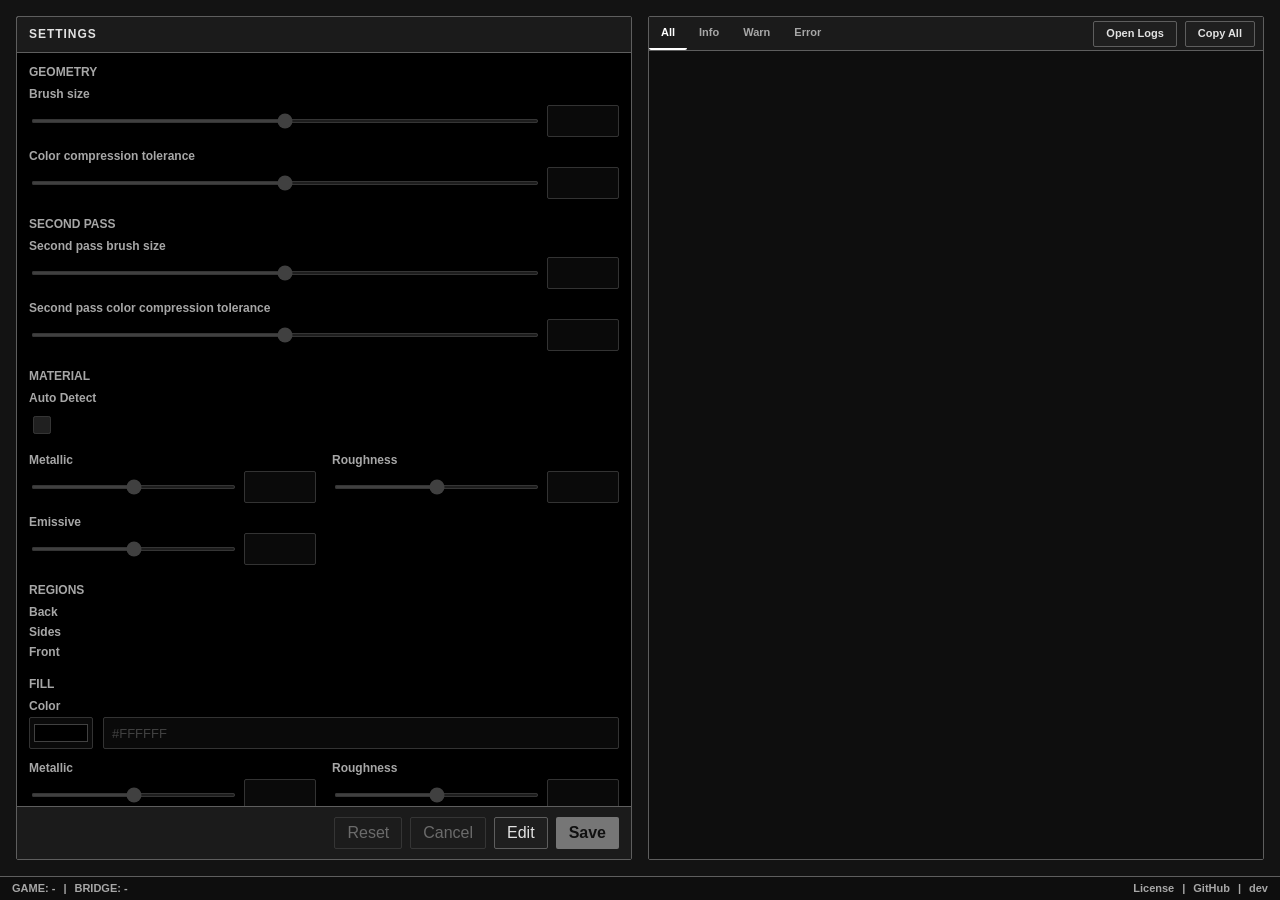
==== src/csharp/ZemiMecchamouflage.WebHost/web/index.html @ e44dbb59 "Rename to Zemi Mecchamouflage; add F5 second-pass paint feature" ====
<!doctype html>
<html lang="en">
<head>
  <meta charset="utf-8">
  <meta name="viewport" content="width=device-width, initial-scale=1">
  <title>Zemi Mecchamouflage</title>
  <link rel="icon" href="icon.ico">
  <link rel="stylesheet" href="styles.css">
</head>
<body>
  <main class="workspace">
    <section class="column">
      <section class="panel panel-fill corner-accent">
        <div class="panel-title">
          <span data-i18n="settings">Settings</span>
        </div>

        <div class="panel-scroll">
          <div class="panel-content settings-stack">
            <div class="group">
            <div class="group-title" data-i18n="group.geometry">Geometry</div>
            <div class="setting-grid">
              <label class="field app-wide">
                <span data-i18n="brush.size">Brush size</span>
                <div class="range-row">
                  <input id="brush-size" class="setting-control" disabled type="range" min="1" max="10" step="0.5">
                  <input id="brush-size-number" class="setting-control range-number" disabled type="number" min="1" max="10" step="0.5">
                </div>
              </label>
              <label class="field app-wide">
                <span data-i18n="color.compression.tolerance">Color compression tolerance</span>
                <div class="range-row">
                  <input id="color-compression-tolerance" class="setting-control" disabled type="range" min="0" max="10" step="1">
                  <input id="color-compression-tolerance-number" class="setting-control range-number" disabled type="number" min="0" max="10" step="1">
                </div>
              </label>
            </div>
          </div>

            <div class="group">
            <div class="group-title" data-i18n="group.second.pass">Second pass</div>
            <div class="setting-grid">
              <label class="field app-wide">
                <span data-i18n="second.pass.brush.size">Second pass brush size</span>
                <div class="range-row">
                  <input id="second-pass-brush-size" class="setting-control" disabled type="range" min="1" max="10" step="0.5">
                  <input id="second-pass-brush-size-number" class="setting-control range-number" disabled type="number" min="1" max="10" step="0.5">
                </div>
              </label>
              <label class="field app-wide">
                <span data-i18n="second.pass.color.compression.tolerance">Second pass color compression tolerance</span>
                <div class="range-row">
                  <input id="second-pass-color-compression-tolerance" class="setting-control" disabled type="range" min="0" max="10" step="1">
                  <input id="second-pass-color-compression-tolerance-number" class="setting-control range-number" disabled type="number" min="0" max="10" step="1">
                </div>
              </label>
            </div>
          </div>

            <div class="group">
            <div class="group-title" data-i18n="group.material">Material</div>
            <div class="setting-grid">
              <label class="field app-wide">
                <span data-i18n="auto.material">Auto Detect</span>
                <div class="checkbox-row">
                  <input id="auto-material" class="setting-control" disabled type="checkbox">
                </div>
              </label>
              <label class="field">
                <span data-i18n="metallic">Metallic</span>
                <div class="range-row">
                  <input id="metallic" class="setting-control" disabled type="range" min="0" max="1" step="0.01">
                  <input id="metallic-number" class="setting-control range-number" disabled type="number" min="0" max="1" step="0.01">
                </div>
              </label>
              <label class="field">
                <span data-i18n="roughness">Roughness</span>
                <div class="range-row">
                  <input id="roughness" class="setting-control" disabled type="range" min="0" max="1" step="0.01">
                  <input id="roughness-number" class="setting-control range-number" disabled type="number" min="0" max="1" step="0.01">
                </div>
              </label>
              <label class="field">
                <span data-i18n="emissive">Emissive</span>
                <div class="range-row">
                  <input id="emissive" class="setting-control" disabled type="range" min="0" max="1" step="0.01">
                  <input id="emissive-number" class="setting-control range-number" disabled type="number" min="0" max="1" step="0.01">
                </div>
              </label>
            </div>
          </div>

            <div class="group">
              <div class="group-title" data-i18n="regions">Regions</div>
              <div class="region-grid">
                <strong data-i18n="region.back">Back</strong>
                <div class="region-choice" data-region="paint.backRegionMode"></div>
                <strong data-i18n="region.sides">Sides</strong>
                <div class="region-choice" data-region="paint.sideRegionMode"></div>
                <strong data-i18n="region.front">Front</strong>
                <div class="region-choice" data-region="paint.frontRegionMode"></div>
              </div>
            </div>

            <div class="group" id="fill-section">
            <div class="group-title" data-i18n="mode.fill">Fill</div>
            <div class="setting-grid">
              <label class="field app-wide">
                <span data-i18n="fill.color">Color</span>
                <div class="color-row">
                  <input id="fill-color-picker" class="setting-control color-picker" disabled type="color">
                  <input id="fill-color" class="setting-control mono-input" disabled type="text" spellcheck="false" placeholder="#FFFFFF">
                </div>
              </label>
              <label class="field">
                <span data-i18n="metallic">Metallic</span>
                <div class="range-row">
                  <input id="fill-metallic" class="setting-control" disabled type="range" min="0" max="1" step="0.01">
                  <input id="fill-metallic-number" class="setting-control range-number" disabled type="number" min="0" max="1" step="0.01">
                </div>
              </label>
              <label class="field">
                <span data-i18n="roughness">Roughness</span>
                <div class="range-row">
                  <input id="fill-roughness" class="setting-control" disabled type="range" min="0" max="1" step="0.01">
                  <input id="fill-roughness-number" class="setting-control range-number" disabled type="number" min="0" max="1" step="0.01">
                </div>
              </label>
              <label class="field">
                <span data-i18n="emissive">Emissive</span>
                <div class="range-row">
                  <input id="fill-emissive" class="setting-control" disabled type="range" min="0" max="1" step="0.01">
                  <input id="fill-emissive-number" class="setting-control range-number" disabled type="number" min="0" max="1" step="0.01">
                </div>
              </label>
            </div>
          </div>
          </div>

          <div class="sub-panel">
            <div class="setting-grid app-grid">
              <label class="field app-wide">
                <span data-i18n="language">Language</span>
                <div class="select-wrap">
                  <select id="language" class="setting-control mono-input" disabled></select>
                </div>
              </label>
              <label class="field app-wide">
                <span data-i18n="theme.color">Theme color</span>
                <div class="color-row">
                  <input id="theme-color-picker" class="setting-control color-picker" disabled type="color">
                  <input id="theme-color" class="setting-control mono-input" disabled type="text" spellcheck="false" placeholder="#FFFFFF">
                </div>
              </label>
              <label class="field">
                <span data-i18n="always.on.top">Always on top</span>
                <div class="checkbox-row">
                  <input id="always-on-top" class="setting-control" disabled type="checkbox">
                </div>
              </label>
              <label class="field">
                <span data-i18n="opacity">Opacity (%)</span>
                <div class="range-row">
                  <input id="opacity" class="setting-control" disabled type="range" min="35" max="100" step="1">
                  <input id="opacity-number" class="setting-control range-number" disabled type="number" min="35" max="100" step="1">
                </div>
              </label>
              <div class="hotkey-list app-wide">
                <div class="hotkey-row">
                  <span data-i18n="start.hotkey">Start hotkey</span>
                  <input id="start-hotkey" class="setting-control mono-input" disabled type="text" readonly>
                  <button class="record-hotkey" type="button" disabled data-hotkey-key="app.startHotkey" data-hotkey-input="start-hotkey" data-i18n="button.record">Record</button>
                </div>
                <div class="hotkey-row">
                  <span data-i18n="preview.hotkey">Preview hotkey</span>
                  <input id="preview-hotkey" class="setting-control mono-input" disabled type="text" readonly>
                  <button class="record-hotkey" type="button" disabled data-hotkey-key="app.previewHotkey" data-hotkey-input="preview-hotkey" data-i18n="button.record">Record</button>
                </div>
                <div class="hotkey-row">
                  <span data-i18n="unpreview.hotkey">UnPreview hotkey</span>
                  <input id="unpreview-hotkey" class="setting-control mono-input" disabled type="text" readonly>
                  <button class="record-hotkey" type="button" disabled data-hotkey-key="app.unpreviewHotkey" data-hotkey-input="unpreview-hotkey" data-i18n="button.record">Record</button>
                </div>
                <div class="hotkey-row">
                  <span data-i18n="stop.hotkey">Stop hotkey</span>
                  <input id="stop-hotkey" class="setting-control mono-input" disabled type="text" readonly>
                  <button class="record-hotkey" type="button" disabled data-hotkey-key="app.stopHotkey" data-hotkey-input="stop-hotkey" data-i18n="button.record">Record</button>
                </div>
                <div class="hotkey-row">
                  <span data-i18n="second.pass.hotkey">Second pass hotkey</span>
                  <input id="second-pass-hotkey" class="setting-control mono-input" disabled type="text" readonly>
                  <button class="record-hotkey" type="button" disabled data-hotkey-key="app.secondPassHotkey" data-hotkey-input="second-pass-hotkey" data-i18n="button.record">Record</button>
                </div>
              </div>
            </div>
          </div>
        </div>

        <div class="action-bar">
          <button id="reset-settings" type="button" disabled data-i18n="button.reset">Reset</button>
          <button id="cancel-edit" type="button" disabled data-i18n="button.cancel">Cancel</button>
          <button id="edit-settings" type="button" data-i18n="button.edit">Edit</button>
          <button id="save-settings" class="primary" type="button" disabled data-i18n="button.save">Save</button>
        </div>
      </section>
    </section>

    <section class="column">
      <section class="log-panel">
        <div class="log-tabs">
          <div class="tabs" role="tablist" aria-label="Log level" data-i18n-aria-label="log.level">
            <button class="tab active" type="button" data-log-filter="all" data-i18n="log.all">All</button>
            <button class="tab" type="button" data-log-filter="info" data-i18n="log.info">Info</button>
            <button class="tab" type="button" data-log-filter="warn" data-i18n="log.warn">Warn</button>
            <button class="tab" type="button" data-log-filter="error" data-i18n="log.error">Error</button>
          </div>
          <div class="log-actions">
            <button id="open-logs" type="button" data-i18n="button.open.logs">Open Logs</button>
            <button id="copy-logs" type="button" data-i18n="button.copy.all">Copy All</button>
          </div>
        </div>
        <pre id="logs" class="logs"></pre>
        <div id="toast" role="status" aria-live="polite"></div>
      </section>
    </section>
  </main>

  <footer class="footer">
    <div>
      <span><span data-i18n="footer.game">GAME</span>: <b id="footer-process" class="status-token">-</b></span>
      <span>|</span>
      <span><span data-i18n="footer.bridge">BRIDGE</span>: <b id="footer-bridge" class="status-token">-</b></span>
    </div>
    <div>
      <a href="https://github.com/Mozmina/MecchaCamouflage/blob/main/LICENSE.txt" data-i18n="link.license">License</a>
      <span>|</span>
      <a href="https://github.com/Mozmina/MecchaCamouflage" data-i18n="link.github">GitHub</a>
      <span>|</span>
      <span id="version">dev</span>
    </div>
  </footer>

  <div id="hotkey-dialog" class="hotkey-dialog" hidden>
    <div class="hotkey-card">
      <strong data-i18n="dialog.hotkey.title">Press a function key</strong>
      <span id="hotkey-dialog-message" data-i18n="dialog.hotkey.supported">F1-F24 are supported.</span>
      <span class="hotkey-help" data-i18n="dialog.hotkey.cancel">Esc to cancel.</span>
    </div>
  </div>

  <script src="app.js"></script>
</body>
</html>
---- src/csharp/ZemiMecchamouflage.WebHost/web/styles.css ----
@font-face {
  font-family: "D-DIN";
  src: url("./fonts/d-din/D-DIN.otf") format("opentype");
  font-display: swap;
  font-style: normal;
  font-weight: 400;
}

@font-face {
  font-family: "D-DIN";
  src: url("./fonts/d-din/D-DIN-Bold.otf") format("opentype");
  font-display: swap;
  font-style: normal;
  font-weight: 700;
}

@font-face {
  font-family: "D-DIN";
  src: url("./fonts/d-din/D-DIN-Italic.otf") format("opentype");
  font-display: swap;
  font-style: italic;
  font-weight: 400;
}

:root {
  color-scheme: dark;
  --primary: #ffffff;
  --primary-soft: color-mix(in srgb, var(--primary) 78%, white);
  --background: #131313;
  --surface: #0e0e0e;
  --surface-low: #1b1b1b;
  --surface-mid: #1f1f1f;
  --surface-high: #2a2a2a;
  --surface-highest: #353535;
  --hairline: #5e5e5e;
  --text: #e2e2e2;
  --muted: #a7a7a7;
  --error: #e52020;
  --status-ok: #4fd16a;
  --status-warn: #f1c40f;
  --font-stack: "D-DIN", Arial, Verdana, sans-serif;
  --font-ui: var(--font-stack);
  --font-mono: var(--font-stack);
}

* {
  box-sizing: border-box;
}

html,
body {
  width: 100%;
  height: 100%;
  margin: 0;
}

body {
  overflow: hidden;
  background: var(--background);
  color: var(--text);
  font: 16px/22px var(--font-ui);
  user-select: none;
}

button,
input,
select {
  font: inherit;
}

button {
  height: 32px;
  border: 1px solid var(--hairline);
  border-radius: 2px;
  padding: 0 12px;
  background: var(--surface-mid);
  color: var(--text);
}

button:hover:not(:disabled) {
  background: var(--surface-highest);
}

button:disabled {
  cursor: default;
  opacity: 0.4;
}

button.primary {
  border-color: transparent;
  background: var(--primary);
  color: #000;
  font-weight: 700;
}

button.primary:hover:not(:disabled) {
  background: var(--primary-soft);
}

input,
select {
  width: 100%;
  height: 32px;
  border: 1px solid var(--hairline);
  border-radius: 2px;
  background: var(--background);
  color: var(--text);
  outline: none;
}

input:focus,
select:focus {
  border-color: var(--primary);
}

input:disabled,
select:disabled {
  opacity: 0.55;
}

input[type="range"] {
  height: 4px;
  padding: 0;
  border: 0;
  accent-color: var(--primary);
}

input[type="checkbox"] {
  width: 18px;
  height: 18px;
  accent-color: var(--primary);
}

input.theme-visible-readonly[type="range"],
input.theme-visible-readonly[type="checkbox"] {
  accent-color: var(--primary);
  cursor: default;
  pointer-events: none;
}

input.theme-visible-readonly[type="range"] {
  opacity: 0.55;
}

input.theme-visible-readonly[type="checkbox"] {
  opacity: 1;
}

a {
  color: var(--muted);
  text-decoration: none;
}

a:hover {
  color: var(--primary);
}

.workspace {
  display: grid;
  height: calc(100vh - 24px);
  grid-template-columns: repeat(2, minmax(0, 1fr));
  gap: 16px;
  overflow: hidden;
  padding: 16px;
}

.column {
  display: flex;
  min-width: 0;
  min-height: 0;
  flex-direction: column;
  gap: 16px;
}

.panel,
.log-panel {
  border: 1px solid var(--hairline);
  border-radius: 2px;
  background: #000;
}

.panel-fill,
.log-panel {
  min-height: 0;
  flex: 1 1 auto;
}

.panel {
  display: flex;
  overflow: hidden;
  flex-direction: column;
}

.panel-title,
.sub-panel,
.action-bar,
.log-tabs {
  border-color: var(--hairline);
  background: var(--surface-low);
}

.panel-title {
  display: flex;
  position: sticky;
  top: 0;
  z-index: 3;
  height: 36px;
  flex: 0 0 auto;
  align-items: center;
  border-bottom: 1px solid var(--hairline);
  padding: 0 12px;
  color: var(--text);
  font: 700 12px/17px var(--font-ui);
  letter-spacing: 0.08em;
  text-transform: uppercase;
}

.panel-content {
  flex: 0 0 auto;
  padding: 12px;
}

.panel-scroll {
  display: flex;
  min-height: 0;
  flex: 1 1 auto;
  flex-direction: column;
  overflow-y: auto;
}

.settings-stack {
  display: flex;
  flex-direction: column;
  gap: 18px;
}

.group-title {
  margin-bottom: 8px;
  color: var(--muted);
  font: 700 12px/14px var(--font-mono);
  text-transform: uppercase;
}

body.editing .group-title {
  color: var(--text);
}

.setting-grid {
  display: grid;
  grid-template-columns: repeat(2, minmax(0, 1fr));
  gap: 12px 16px;
}

.field {
  display: flex;
  min-width: 0;
  flex-direction: column;
  gap: 4px;
}

.field > span,
.brush-toggle > span,
.hotkey-row > span {
  color: var(--muted);
  font: 700 12px/14px var(--font-mono);
}

body.editing .field > span,
body.editing .brush-toggle > span,
body.editing .hotkey-row > span {
  color: var(--text);
}

.mono-input {
  padding: 0 8px;
  font: 13px/19px var(--font-mono);
}

.range-row {
  display: grid;
  grid-template-columns: minmax(0, 1fr) 72px;
  align-items: center;
  gap: 10px;
}

.range-number {
  padding: 0 6px;
  color: var(--text);
  font: 700 12px/17px var(--font-mono);
  text-align: right;
}

.select-wrap {
  position: relative;
}

.select-wrap select {
  appearance: none;
  padding-right: 34px;
}

.select-wrap::after {
  position: absolute;
  top: 50%;
  right: 12px;
  color: var(--muted);
  content: "▼";
  font: 700 10px/1 var(--font-mono);
  pointer-events: none;
  transform: translateY(-50%);
}

.select-wrap.open::after {
  content: "▲";
}

.color-row {
  display: grid;
  grid-template-columns: 64px minmax(0, 1fr);
  align-items: center;
  gap: 10px;
}

.color-picker {
  height: 32px;
  padding: 2px;
}

.checkbox-row {
  display: flex;
  height: 32px;
  align-items: center;
}

.region-grid {
  display: grid;
  grid-template-columns: 72px minmax(0, 1fr);
  align-items: center;
  gap: 6px 10px;
}

.region-grid > strong {
  color: var(--muted);
  font: 700 12px/14px var(--font-mono);
}

body.editing .region-grid > strong {
  color: var(--text);
}

.region-choice {
  display: grid;
  grid-template-columns: repeat(3, minmax(0, 1fr));
  gap: 4px;
}

.region-choice button {
  height: 26px;
  border-color: var(--hairline);
  background: var(--surface-mid);
  color: var(--muted);
  font: 700 11px/13px var(--font-ui);
}

.region-choice button.active {
  border-color: var(--primary);
  background: var(--surface-highest);
  color: var(--text);
}

.segmented {
  display: grid;
  grid-template-columns: repeat(3, 1fr);
  border: 1px solid var(--hairline);
  background: var(--surface-mid);
  padding: 4px;
  gap: 4px;
}

.segmented button {
  height: 28px;
  border-color: transparent;
  background: transparent;
  color: var(--muted);
  font: 700 12px/17px var(--font-ui);
}

.segmented button.active {
  border-color: var(--hairline);
  background: var(--surface-highest);
  color: var(--text);
}

#fill-section.disabled {
  opacity: 0.55;
}

body.editing #fill-section.disabled .group-title,
body.editing #fill-section.disabled .field > span {
  color: var(--muted);
}

.sub-panel {
  flex: 0 0 auto;
  margin-top: auto;
  border-top: 1px solid var(--hairline);
  padding: 12px;
}

.setting-grid > .app-wide {
  grid-column: 1 / -1;
}

.brush-setting-row {
  display: grid;
  grid-template-columns: minmax(150px, 0.45fr) minmax(0, 1fr);
  align-items: center;
  gap: 16px;
}

.brush-toggle {
  display: flex;
  align-items: center;
  gap: 10px;
  min-width: 0;
}

.hotkey-list {
  display: grid;
  gap: 8px;
}

.hotkey-row {
  display: grid;
  grid-template-columns: 110px minmax(0, 1fr) 88px;
  align-items: center;
  gap: 10px;
}

.hotkey-row input {
  cursor: default;
}

.hotkey-row button {
  padding: 0 8px;
  font: 700 11px/13px var(--font-mono);
}

.action-bar {
  display: flex;
  z-index: 3;
  flex: 0 0 auto;
  justify-content: flex-end;
  gap: 8px;
  border-top: 1px solid var(--hairline);
  padding: 10px 12px;
}

.log-panel {
  display: flex;
  position: relative;
  overflow: hidden;
  flex-direction: column;
}

.log-tabs {
  display: flex;
  height: 34px;
  flex: 0 0 auto;
  align-items: stretch;
  justify-content: space-between;
  border-bottom: 1px solid var(--hairline);
}

.tabs {
  display: flex;
  min-width: 0;
}

.tab {
  height: 33px;
  border-width: 0 0 2px;
  border-color: transparent;
  background: transparent;
  color: var(--muted);
  font: 700 11px/13px var(--font-mono);
}

.tab.active {
  border-bottom-color: var(--primary);
  color: var(--primary);
}

.log-actions {
  display: flex;
  align-items: center;
  gap: 8px;
  padding-right: 8px;
}

.log-actions button {
  height: 26px;
  font: 700 11px/13px var(--font-mono);
}

.logs {
  flex: 1 1 auto;
  margin: 0;
  overflow: auto;
  padding: 8px;
  background-color: var(--surface);
  color: var(--text);
  font: 13px/19px var(--font-mono);
  white-space: pre-wrap;
  cursor: text;
  user-select: text;
}

.logs::selection {
  background: color-mix(in srgb, var(--primary) 45%, transparent);
}

.log-line.warn {
  color: #f1c40f;
}

.log-line.error {
  color: #ff6b6b;
}

.log-line.progress {
  color: var(--primary);
}

.footer {
  position: fixed;
  bottom: 0;
  left: 0;
  z-index: 10;
  display: flex;
  width: 100%;
  height: 24px;
  align-items: center;
  justify-content: space-between;
  border-top: 1px solid var(--hairline);
  padding: 0 12px;
  background: var(--surface);
  color: var(--muted);
  font: 700 11px/13px var(--font-mono);
}

.footer > div {
  display: flex;
  min-width: 0;
  align-items: center;
  gap: 8px;
}

.status-token {
  color: var(--muted);
}

.status-token.ok {
  color: var(--status-ok);
}

.status-token.wait {
  color: var(--status-warn);
}

.status-token.bad {
  color: var(--error);
}

#toast {
  position: absolute;
  right: 12px;
  bottom: 12px;
  z-index: 30;
  max-width: 420px;
  border: 1px solid var(--hairline);
  border-radius: 2px;
  padding: 10px 12px;
  background: var(--surface-low);
  color: var(--text);
  font: 700 12px/17px var(--font-mono);
  opacity: 0;
  pointer-events: none;
  transform: translateY(8px);
  transition: opacity 120ms ease, transform 120ms ease;
}

#toast.visible {
  opacity: 1;
  transform: translateY(0);
}

#toast.success {
  border-color: var(--primary);
}

#toast.warn {
  border-color: #f1c40f;
  color: #ffe08a;
}

#toast.error {
  border-color: var(--error);
  color: #ffdad6;
}

.hotkey-dialog {
  position: fixed;
  inset: 0;
  z-index: 20;
  display: grid;
  place-items: center;
  background: rgba(0, 0, 0, 0.6);
}

.hotkey-dialog[hidden] {
  display: none;
}

.hotkey-card {
  display: flex;
  width: 320px;
  flex-direction: column;
  gap: 8px;
  border: 1px solid var(--hairline);
  border-radius: 2px;
  padding: 18px;
  background: var(--surface-low);
  box-shadow: 0 18px 44px rgba(0, 0, 0, 0.45);
}

.hotkey-card strong {
  color: var(--text);
  font-size: 16px;
}

.hotkey-card span {
  color: var(--muted);
  font: 13px/19px var(--font-mono);
}

.hotkey-dialog.error .hotkey-card {
  border-color: var(--error);
}

.hotkey-dialog.error .hotkey-card span {
  color: #ffdad6;
}

.corner-accent {
  position: relative;
}

.corner-accent::before {
  position: absolute;
  top: -1px;
  left: -1px;
  z-index: 2;
  width: 12px;
  height: 12px;
  border-top: 2px solid var(--primary);
  border-left: 2px solid var(--primary);
  content: "";
  pointer-events: none;
}

::-webkit-scrollbar {
  width: 8px;
  height: 8px;
}

::-webkit-scrollbar-track {
  background: var(--background);
}

::-webkit-scrollbar-thumb {
  border-radius: 2px;
  background: var(--surface-highest);
}
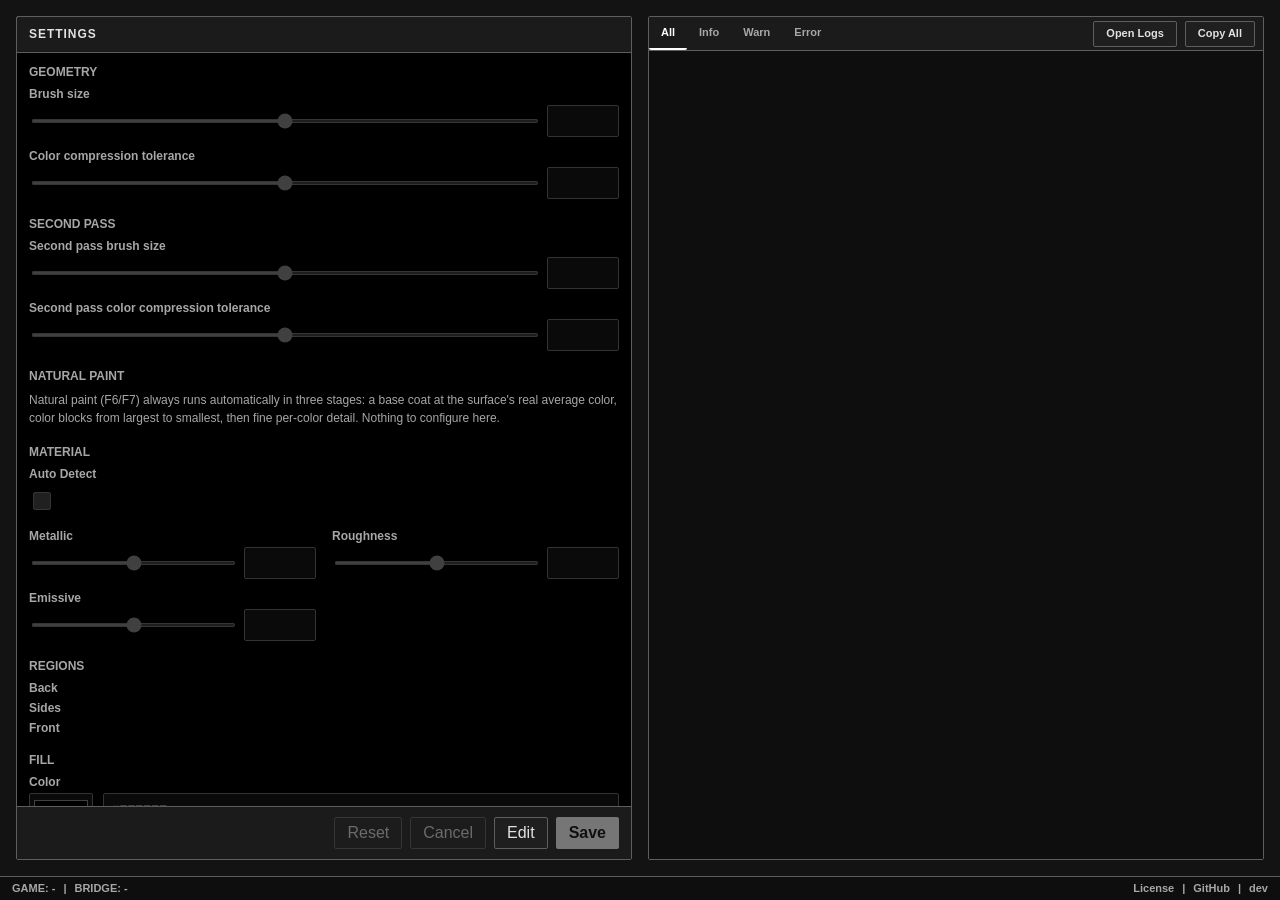
==== commit 8d9815c6: "Rename to Zemi Mecchamouflage; add F5 second-pass paint feature" ====
--- a/src/csharp/ZemiMecchamouflage.WebHost/web/index.html
+++ b/src/csharp/ZemiMecchamouflage.WebHost/web/index.html
@@ -58,6 +58,13 @@
           </div>
 
             <div class="group">
+            <div class="group-title" data-i18n="group.natural.paint">Natural paint</div>
+            <div class="setting-grid">
+              <p class="field app-wide setting-note" data-i18n="natural.paint.description">Natural paint (F6/F7) always runs automatically in three stages: a base coat at the surface's real average color, color blocks from largest to smallest, then fine per-color detail. Nothing to configure here.</p>
+            </div>
+          </div>
+
+            <div class="group">
             <div class="group-title" data-i18n="group.material">Material</div>
             <div class="setting-grid">
               <label class="field app-wide">
@@ -190,6 +197,16 @@
                   <span data-i18n="second.pass.hotkey">Second pass hotkey</span>
                   <input id="second-pass-hotkey" class="setting-control mono-input" disabled type="text" readonly>
                   <button class="record-hotkey" type="button" disabled data-hotkey-key="app.secondPassHotkey" data-hotkey-input="second-pass-hotkey" data-i18n="button.record">Record</button>
+                </div>
+                <div class="hotkey-row">
+                  <span data-i18n="natural.first.pass.hotkey">Natural first pass hotkey</span>
+                  <input id="natural-first-pass-hotkey" class="setting-control mono-input" disabled type="text" readonly>
+                  <button class="record-hotkey" type="button" disabled data-hotkey-key="app.naturalFirstPassHotkey" data-hotkey-input="natural-first-pass-hotkey" data-i18n="button.record">Record</button>
+                </div>
+                <div class="hotkey-row">
+                  <span data-i18n="natural.second.pass.hotkey">Natural second pass hotkey</span>
+                  <input id="natural-second-pass-hotkey" class="setting-control mono-input" disabled type="text" readonly>
+                  <button class="record-hotkey" type="button" disabled data-hotkey-key="app.naturalSecondPassHotkey" data-hotkey-input="natural-second-pass-hotkey" data-i18n="button.record">Record</button>
                 </div>
               </div>
             </div>
--- a/src/csharp/ZemiMecchamouflage.WebHost/web/styles.css
+++ b/src/csharp/ZemiMecchamouflage.WebHost/web/styles.css
@@ -258,6 +258,12 @@
   gap: 4px;
 }
 
+.setting-note {
+  margin: 0;
+  color: var(--muted);
+  font: 400 12px/18px var(--font-ui);
+}
+
 .field > span,
 .brush-toggle > span,
 .hotkey-row > span {
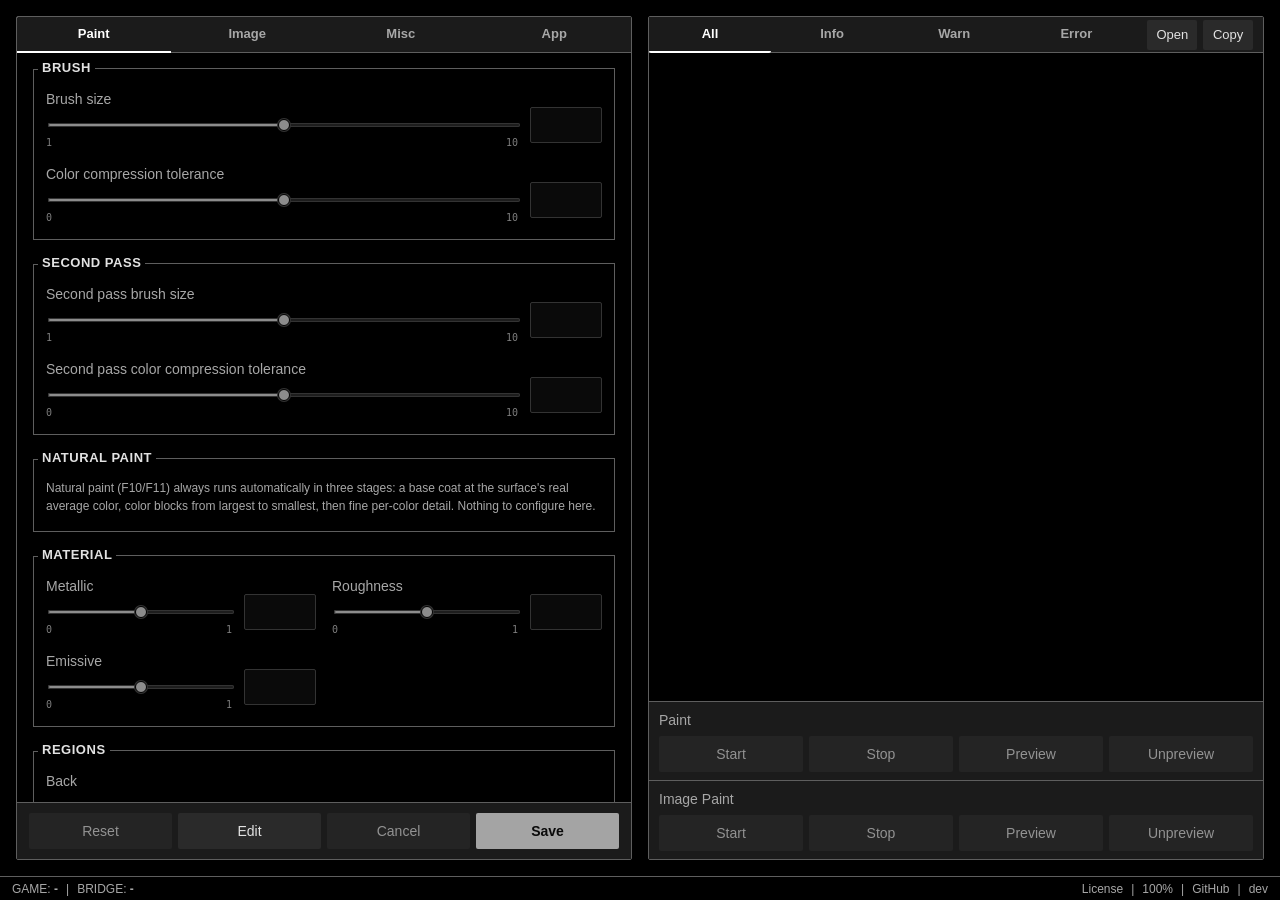
==== commit 5bd0cc02: "Merge upstream v1.7.2 (ESP overlay, Image Paint, WebP, Fukuyoka, rewritten per-region replay/color p" ====
--- a/src/csharp/ZemiMecchamouflage.WebHost/web/index.html
+++ b/src/csharp/ZemiMecchamouflage.WebHost/web/index.html
@@ -11,14 +11,18 @@
   <main class="workspace">
     <section class="column">
       <section class="panel panel-fill corner-accent">
-        <div class="panel-title">
-          <span data-i18n="settings">Settings</span>
+        <div class="settings-tabs" role="tablist" aria-label="Settings sections" data-i18n-aria-label="aria.settings.sections">
+          <button class="settings-tab active" type="button" data-settings-tab="paint" data-i18n="settings.paint">Paint</button>
+          <button class="settings-tab" type="button" data-settings-tab="image" data-i18n="settings.image">Image</button>
+          <button class="settings-tab" type="button" data-settings-tab="misc" data-i18n="settings.misc">Misc</button>
+          <button class="settings-tab" type="button" data-settings-tab="application" data-i18n="settings.app">App</button>
         </div>
 
         <div class="panel-scroll">
           <div class="panel-content settings-stack">
-            <div class="group">
-            <div class="group-title" data-i18n="group.geometry">Geometry</div>
+            <section class="settings-tab-panel" data-settings-panel="paint">
+            <div class="settings-group">
+            <div class="group-title" data-i18n="group.brush">Brush</div>
             <div class="setting-grid">
               <label class="field app-wide">
                 <span data-i18n="brush.size">Brush size</span>
@@ -30,14 +34,14 @@
               <label class="field app-wide">
                 <span data-i18n="color.compression.tolerance">Color compression tolerance</span>
                 <div class="range-row">
-                  <input id="color-compression-tolerance" class="setting-control" disabled type="range" min="0" max="10" step="1">
-                  <input id="color-compression-tolerance-number" class="setting-control range-number" disabled type="number" min="0" max="10" step="1">
-                </div>
-              </label>
-            </div>
-          </div>
-
-            <div class="group">
+                  <input id="color-compression-tolerance" class="setting-control" disabled type="range" min="0" max="10" step="0.5">
+                  <input id="color-compression-tolerance-number" class="setting-control range-number" disabled type="number" min="0" max="10" step="0.5">
+                </div>
+              </label>
+            </div>
+          </div>
+
+            <div class="settings-group">
             <div class="group-title" data-i18n="group.second.pass">Second pass</div>
             <div class="setting-grid">
               <label class="field app-wide">
@@ -57,22 +61,16 @@
             </div>
           </div>
 
-            <div class="group">
+            <div class="settings-group">
             <div class="group-title" data-i18n="group.natural.paint">Natural paint</div>
             <div class="setting-grid">
-              <p class="field app-wide setting-note" data-i18n="natural.paint.description">Natural paint (F6/F7) always runs automatically in three stages: a base coat at the surface's real average color, color blocks from largest to smallest, then fine per-color detail. Nothing to configure here.</p>
-            </div>
-          </div>
-
-            <div class="group">
+              <p class="field app-wide setting-note" data-i18n="natural.paint.description">Natural paint (F10/F11) always runs automatically in three stages: a base coat at the surface's real average color, color blocks from largest to smallest, then fine per-color detail. Nothing to configure here.</p>
+            </div>
+          </div>
+
+            <div class="settings-group">
             <div class="group-title" data-i18n="group.material">Material</div>
             <div class="setting-grid">
-              <label class="field app-wide">
-                <span data-i18n="auto.material">Auto Detect</span>
-                <div class="checkbox-row">
-                  <input id="auto-material" class="setting-control" disabled type="checkbox">
-                </div>
-              </label>
               <label class="field">
                 <span data-i18n="metallic">Metallic</span>
                 <div class="range-row">
@@ -97,19 +95,19 @@
             </div>
           </div>
 
-            <div class="group">
+            <div class="settings-group">
               <div class="group-title" data-i18n="regions">Regions</div>
               <div class="region-grid">
-                <strong data-i18n="region.back">Back</strong>
+                <span class="field-label" data-i18n="region.back">Back</span>
                 <div class="region-choice" data-region="paint.backRegionMode"></div>
-                <strong data-i18n="region.sides">Sides</strong>
+                <span class="field-label" data-i18n="region.sides">Sides</span>
                 <div class="region-choice" data-region="paint.sideRegionMode"></div>
-                <strong data-i18n="region.front">Front</strong>
+                <span class="field-label" data-i18n="region.front">Front</span>
                 <div class="region-choice" data-region="paint.frontRegionMode"></div>
               </div>
             </div>
 
-            <div class="group" id="fill-section">
+            <div class="settings-group" id="paint-fill-section">
             <div class="group-title" data-i18n="mode.fill">Fill</div>
             <div class="setting-grid">
               <label class="field app-wide">
@@ -142,16 +140,106 @@
               </label>
             </div>
           </div>
-          </div>
-
-          <div class="sub-panel">
-            <div class="setting-grid app-grid">
+
+            </section>
+
+            <section class="settings-tab-panel" data-settings-panel="image" hidden>
+              <input id="image-file-input" type="file" accept="image/png,image/jpeg,image/webp,.png,.jpg,.jpeg,.webp" multiple hidden>
+              <div class="image-settings-stack">
+                <div class="settings-group image-editor-section">
+                  <div class="group-title" data-i18n="group.editor">Editor</div>
+                  <div class="image-editor-action-grid">
+                    <button id="image-upload" class="image-edit-control" type="button" data-i18n="button.upload">Upload</button>
+                    <button id="image-preset-load" class="image-edit-control" type="button" data-i18n="button.load.preset">Load</button>
+                    <button id="image-preset-save" class="image-edit-control" type="button" data-i18n="button.save.preset">Save</button>
+                  </div>
+                  <div class="image-choice-list">
+                    <span class="field-label" title="Changes the game surface mapping; it does not move the image in the atlas." data-i18n="image.body.type" data-i18n-title="aria.image.body.type">Body type</span><div class="region-choice image-choice" role="group" aria-label="Body type" data-i18n-aria-label="aria.image.body.type">
+                      <button id="image-guide-round" class="image-edit-control active" type="button" data-i18n="body.round">Round</button>
+                      <button id="image-guide-cube" class="image-edit-control" type="button" data-i18n="body.cube">Cube</button>
+                      <button id="image-guide-fukuyoka" class="image-edit-control" type="button" data-i18n="body.fukuyoka">Fukuyoka</button>
+                    </div>
+                  </div>
+                  <div id="image-layer-list" class="image-layer-list" aria-live="polite"></div>
+                  <div class="image-canvas-wrap" id="image-drop-zone">
+                    <canvas id="image-placement-canvas" width="1024" height="512" aria-label="Four-face image placement canvas" data-i18n-aria-label="aria.image.canvas"></canvas>
+                  </div>
+                </div>
+                <div class="settings-group" id="image-brush-section">
+                  <div class="group-title" data-i18n="group.brush">Brush</div>
+                  <div class="setting-grid">
+                    <label class="field app-wide"><span data-i18n="brush.size">Brush size</span><div class="range-row"><input id="image-brush-size" class="image-edit-control" type="range" min="1" max="10" step="0.5" value="5"><input id="image-brush-size-number" class="image-edit-control range-number" type="number" min="1" max="10" step="0.5" value="5"></div></label>
+                    <label class="field app-wide"><span data-i18n="color.compression.tolerance">Color compression tolerance</span><div class="range-row"><input id="image-color-compression-tolerance" class="image-edit-control" type="range" min="0" max="10" step="0.5" value="0"><input id="image-color-compression-tolerance-number" class="image-edit-control range-number" type="number" min="0" max="10" step="0.5" value="0"></div></label>
+                  </div>
+                </div>
+                <div class="settings-group">
+                  <div class="group-title" data-i18n="group.material">Material</div>
+                  <div class="setting-grid">
+                    <label class="field"><span data-i18n="metallic">Metallic</span><div class="range-row"><input id="image-metallic" class="image-edit-control" type="range" min="0" max="1" step="0.01" value="0"><input id="image-metallic-number" class="image-edit-control range-number" type="number" min="0" max="1" step="0.01" value="0"></div></label>
+                    <label class="field"><span data-i18n="roughness">Roughness</span><div class="range-row"><input id="image-roughness" class="image-edit-control" type="range" min="0" max="1" step="0.01" value="1"><input id="image-roughness-number" class="image-edit-control range-number" type="number" min="0" max="1" step="0.01" value="1"></div></label>
+                    <label class="field"><span data-i18n="emissive">Emissive</span><div class="range-row"><input id="image-emissive" class="image-edit-control" type="range" min="0" max="1" step="0.01" value="0"><input id="image-emissive-number" class="image-edit-control range-number" type="number" min="0" max="1" step="0.01" value="0"></div></label>
+                  </div>
+                </div>
+                <div class="settings-group" id="image-fill-section">
+                  <div class="group-title" data-i18n="mode.fill">Fill</div>
+                  <div class="region-grid image-fill-region-grid">
+                    <span class="field-label" data-i18n="region.front">Front</span>
+                    <div class="region-choice" data-image-region="frontRegionMode"></div>
+                    <span class="field-label" data-i18n="region.right">Right</span>
+                    <div class="region-choice" data-image-region="rightRegionMode"></div>
+                    <span class="field-label" data-i18n="region.back">Back</span>
+                    <div class="region-choice" data-image-region="backRegionMode"></div>
+                    <span class="field-label" data-i18n="region.left">Left</span>
+                    <div class="region-choice" data-image-region="leftRegionMode"></div>
+                  </div>
+                  <div class="setting-grid image-fill-material-controls">
+                    <label class="field app-wide"><span data-i18n="fill.color">Color</span><div class="color-row"><input id="image-fill-color-picker" class="image-edit-control color-picker" type="color" value="#FFFFFF"><input id="image-fill-color" class="image-edit-control mono-input" type="text" spellcheck="false" placeholder="#FFFFFF"></div></label>
+                    <label class="field"><span data-i18n="metallic">Metallic</span><div class="range-row"><input id="image-fill-metallic" class="image-edit-control" type="range" min="0" max="1" step="0.01" value="1"><input id="image-fill-metallic-number" class="image-edit-control range-number" type="number" min="0" max="1" step="0.01" value="1"></div></label>
+                    <label class="field"><span data-i18n="roughness">Roughness</span><div class="range-row"><input id="image-fill-roughness" class="image-edit-control" type="range" min="0" max="1" step="0.01" value="0"><input id="image-fill-roughness-number" class="image-edit-control range-number" type="number" min="0" max="1" step="0.01" value="0"></div></label>
+                    <label class="field"><span data-i18n="emissive">Emissive</span><div class="range-row"><input id="image-fill-emissive" class="image-edit-control" type="range" min="0" max="1" step="0.01" value="0"><input id="image-fill-emissive-number" class="image-edit-control range-number" type="number" min="0" max="1" step="0.01" value="0"></div></label>
+                  </div>
+                </div>
+              </div>
+            </section>
+
+            <section class="settings-tab-panel" data-settings-panel="misc" hidden>
+              <div class="settings-group">
+                <div class="group-title" data-i18n="group.esp">ESP</div>
+                <div class="setting-grid">
+                  <label class="field"><div class="checkbox-row"><input id="esp-enabled" class="setting-control" disabled type="checkbox"><span data-i18n="esp.enabled">Enable ESP</span></div></label>
+                  <label class="field"><div class="checkbox-row"><input id="esp-boxes" class="setting-control" disabled type="checkbox"><span data-i18n="esp.boxes">Player boxes</span></div></label>
+                  <label class="field"><div class="checkbox-row"><input id="esp-skeletons" class="setting-control" disabled type="checkbox"><span data-i18n="esp.skeletons">Skeletons</span></div></label>
+                  <label class="field"><div class="checkbox-row"><input id="esp-names" class="setting-control" disabled type="checkbox"><span data-i18n="esp.names">Player names</span></div></label>
+                  <label class="field"><div class="checkbox-row"><input id="esp-distance" class="setting-control" disabled type="checkbox"><span data-i18n="esp.distance">Distance</span></div></label>
+                  <label class="field"><div class="checkbox-row"><input id="esp-snaplines" class="setting-control" disabled type="checkbox"><span data-i18n="esp.snaplines">Snaplines</span></div></label>
+                  <label class="field app-wide"><span data-i18n="esp.targets">Targets</span><div class="region-choice" data-esp-scope></div></label>
+                  <label class="field"><span data-i18n="esp.hider.color">Hider color</span><div class="color-row"><input id="esp-hider-color-picker" class="setting-control color-picker" disabled type="color" value="#00FF88"><input id="esp-hider-color" class="setting-control mono-input" disabled type="text" spellcheck="false" placeholder="#00FF88"></div></label>
+                  <label class="field"><span data-i18n="esp.hunter.color">Hunter color</span><div class="color-row"><input id="esp-hunter-color-picker" class="setting-control color-picker" disabled type="color" value="#FF0000"><input id="esp-hunter-color" class="setting-control mono-input" disabled type="text" spellcheck="false" placeholder="#FF0000"></div></label>
+                </div>
+              </div>
+            </section>
+
+            <section class="settings-tab-panel" data-settings-panel="application" hidden>
+              <div class="settings-group app-general-section">
+                <div class="group-title" data-i18n="group.general">General</div>
+                <div class="setting-grid">
               <label class="field app-wide">
                 <span data-i18n="language">Language</span>
                 <div class="select-wrap">
                   <select id="language" class="setting-control mono-input" disabled></select>
                 </div>
               </label>
+              <label class="field app-wide">
+                <div class="checkbox-row">
+                  <input id="always-on-top" class="setting-control" disabled type="checkbox">
+                  <span data-i18n="always.on.top">Always on top</span>
+                </div>
+              </label>
+                </div>
+              </div>
+              <div class="settings-group app-appearance-section">
+                <div class="group-title" data-i18n="group.appearance">Appearance</div>
+                <div class="setting-grid">
               <label class="field app-wide">
                 <span data-i18n="theme.color">Theme color</span>
                 <div class="color-row">
@@ -159,20 +247,18 @@
                   <input id="theme-color" class="setting-control mono-input" disabled type="text" spellcheck="false" placeholder="#FFFFFF">
                 </div>
               </label>
-              <label class="field">
-                <span data-i18n="always.on.top">Always on top</span>
-                <div class="checkbox-row">
-                  <input id="always-on-top" class="setting-control" disabled type="checkbox">
-                </div>
-              </label>
-              <label class="field">
+              <label class="field app-wide">
                 <span data-i18n="opacity">Opacity (%)</span>
                 <div class="range-row">
                   <input id="opacity" class="setting-control" disabled type="range" min="35" max="100" step="1">
                   <input id="opacity-number" class="setting-control range-number" disabled type="number" min="35" max="100" step="1">
                 </div>
               </label>
-              <div class="hotkey-list app-wide">
+                </div>
+              </div>
+              <div class="settings-group app-hotkeys-section">
+                <div class="group-title" data-i18n="group.hotkeys">Hotkeys</div>
+                <div class="hotkey-list">
                 <div class="hotkey-row">
                   <span data-i18n="start.hotkey">Start hotkey</span>
                   <input id="start-hotkey" class="setting-control mono-input" disabled type="text" readonly>
@@ -194,6 +280,26 @@
                   <button class="record-hotkey" type="button" disabled data-hotkey-key="app.stopHotkey" data-hotkey-input="stop-hotkey" data-i18n="button.record">Record</button>
                 </div>
                 <div class="hotkey-row">
+                  <span data-i18n="hotkey.image.paint">Image paint hotkey</span>
+                  <input id="image-start-hotkey" class="setting-control mono-input" disabled type="text" readonly>
+                  <button class="record-hotkey" type="button" disabled data-hotkey-key="app.imageStartHotkey" data-hotkey-input="image-start-hotkey" data-i18n="button.record">Record</button>
+                </div>
+                <div class="hotkey-row">
+                  <span data-i18n="hotkey.image.preview">Image preview hotkey</span>
+                  <input id="image-preview-hotkey" class="setting-control mono-input" disabled type="text" readonly>
+                  <button class="record-hotkey" type="button" disabled data-hotkey-key="app.imagePreviewHotkey" data-hotkey-input="image-preview-hotkey" data-i18n="button.record">Record</button>
+                </div>
+                <div class="hotkey-row">
+                  <span data-i18n="hotkey.image.unpreview">Image unpreview hotkey</span>
+                  <input id="image-unpreview-hotkey" class="setting-control mono-input" disabled type="text" readonly>
+                  <button class="record-hotkey" type="button" disabled data-hotkey-key="app.imageUnpreviewHotkey" data-hotkey-input="image-unpreview-hotkey" data-i18n="button.record">Record</button>
+                </div>
+                <div class="hotkey-row">
+                  <span data-i18n="hotkey.image.stop">Image stop hotkey</span>
+                  <input id="image-stop-hotkey" class="setting-control mono-input" disabled type="text" readonly>
+                  <button class="record-hotkey" type="button" disabled data-hotkey-key="app.imageStopHotkey" data-hotkey-input="image-stop-hotkey" data-i18n="button.record">Record</button>
+                </div>
+                <div class="hotkey-row">
                   <span data-i18n="second.pass.hotkey">Second pass hotkey</span>
                   <input id="second-pass-hotkey" class="setting-control mono-input" disabled type="text" readonly>
                   <button class="record-hotkey" type="button" disabled data-hotkey-key="app.secondPassHotkey" data-hotkey-input="second-pass-hotkey" data-i18n="button.record">Record</button>
@@ -209,15 +315,34 @@
                   <button class="record-hotkey" type="button" disabled data-hotkey-key="app.naturalSecondPassHotkey" data-hotkey-input="natural-second-pass-hotkey" data-i18n="button.record">Record</button>
                 </div>
               </div>
-            </div>
-          </div>
-        </div>
-
-        <div class="action-bar">
-          <button id="reset-settings" type="button" disabled data-i18n="button.reset">Reset</button>
-          <button id="cancel-edit" type="button" disabled data-i18n="button.cancel">Cancel</button>
-          <button id="edit-settings" type="button" data-i18n="button.edit">Edit</button>
-          <button id="save-settings" class="primary" type="button" disabled data-i18n="button.save">Save</button>
+              </div>
+            </section>
+          </div>
+        </div>
+
+        <div class="action-bar" data-settings-actions="paint">
+          <button class="danger-action" type="button" disabled data-settings-action="reset" data-i18n="button.reset">Reset</button>
+          <button type="button" data-settings-action="edit" data-i18n="button.edit">Edit</button>
+          <button type="button" disabled data-settings-action="cancel" data-i18n="button.cancel">Cancel</button>
+          <button class="primary" type="button" disabled data-settings-action="save" data-i18n="button.save">Save</button>
+        </div>
+        <div class="action-bar" data-settings-actions="image" hidden>
+          <button class="danger-action" type="button" disabled data-settings-action="reset" data-i18n="button.reset">Reset</button>
+          <button type="button" data-settings-action="edit" data-i18n="button.edit">Edit</button>
+          <button type="button" disabled data-settings-action="cancel" data-i18n="button.cancel">Cancel</button>
+          <button class="primary" type="button" disabled data-settings-action="save" data-i18n="button.save">Save</button>
+        </div>
+        <div class="action-bar" data-settings-actions="misc" hidden>
+          <button class="danger-action" type="button" disabled data-settings-action="reset" data-i18n="button.reset">Reset</button>
+          <button type="button" data-settings-action="edit" data-i18n="button.edit">Edit</button>
+          <button type="button" disabled data-settings-action="cancel" data-i18n="button.cancel">Cancel</button>
+          <button class="primary" type="button" disabled data-settings-action="save" data-i18n="button.save">Save</button>
+        </div>
+        <div class="action-bar" data-settings-actions="application" hidden>
+          <button class="danger-action" type="button" disabled data-settings-action="reset" data-i18n="button.reset">Reset</button>
+          <button type="button" data-settings-action="edit" data-i18n="button.edit">Edit</button>
+          <button type="button" disabled data-settings-action="cancel" data-i18n="button.cancel">Cancel</button>
+          <button class="primary" type="button" disabled data-settings-action="save" data-i18n="button.save">Save</button>
         </div>
       </section>
     </section>
@@ -232,12 +357,32 @@
             <button class="tab" type="button" data-log-filter="error" data-i18n="log.error">Error</button>
           </div>
           <div class="log-actions">
-            <button id="open-logs" type="button" data-i18n="button.open.logs">Open Logs</button>
-            <button id="copy-logs" type="button" data-i18n="button.copy.all">Copy All</button>
+            <button id="open-logs" type="button" data-i18n="button.open.logs">Open</button>
+            <button id="copy-logs" type="button" data-i18n="button.copy.all">Copy</button>
           </div>
         </div>
         <pre id="logs" class="logs"></pre>
         <div id="toast" role="status" aria-live="polite"></div>
+        <section id="manual-paint-controls" class="manual-paint-controls">
+          <div class="manual-paint-group">
+            <div class="action-bar manual-paint-grid">
+              <div class="manual-paint-label" data-i18n="mode.paint">Paint</div>
+              <button type="button" disabled data-manual-paint-command="paint" data-i18n="button.start">Start</button>
+              <button class="danger-action" type="button" disabled data-manual-paint-command="stop" data-i18n="button.stop">Stop</button>
+              <button type="button" disabled data-manual-paint-command="preview" data-i18n="button.preview">Preview</button>
+              <button type="button" disabled data-manual-paint-command="unpreview" data-i18n="button.unpreview">Unpreview</button>
+            </div>
+          </div>
+          <div class="manual-paint-group">
+            <div class="action-bar manual-paint-grid">
+              <div class="manual-paint-label" data-i18n="manual.image.paint">Image Paint</div>
+              <button type="button" disabled data-manual-paint-command="imagePaint" data-i18n="button.start">Start</button>
+              <button class="danger-action" type="button" disabled data-manual-paint-command="imageStop" data-i18n="button.stop">Stop</button>
+              <button type="button" disabled data-manual-paint-command="imagePreview" data-i18n="button.preview">Preview</button>
+              <button type="button" disabled data-manual-paint-command="imageUnpreview" data-i18n="button.unpreview">Unpreview</button>
+            </div>
+          </div>
+        </section>
       </section>
     </section>
   </main>
@@ -251,6 +396,8 @@
     <div>
       <a href="https://github.com/Mozmina/MecchaCamouflage/blob/main/LICENSE.txt" data-i18n="link.license">License</a>
       <span>|</span>
+      <span id="footer-zoom">100%</span>
+      <span>|</span>
       <a href="https://github.com/Mozmina/MecchaCamouflage" data-i18n="link.github">GitHub</a>
       <span>|</span>
       <span id="version">dev</span>
@@ -265,6 +412,16 @@
     </div>
   </div>
 
+  <div id="crop-editor-dialog" class="crop-editor-dialog" hidden>
+    <div class="crop-editor-card" role="dialog" aria-modal="true" aria-labelledby="crop-editor-title">
+      <strong id="crop-editor-title" data-i18n="dialog.crop.title">Crop selected image</strong>
+      <span class="crop-editor-help" data-i18n="dialog.crop.help">Zoom in to shrink the selection, drag it into place, then choose Apply crop.</span>
+      <div class="crop-editor-stage-wrap"><div id="crop-editor-stage" class="crop-editor-stage"><img id="crop-editor-image" alt="Image being cropped" data-i18n-alt="dialog.crop.image.alt"><div id="crop-editor-selection" class="crop-editor-selection"></div></div></div>
+      <label class="crop-editor-zoom"><span data-i18n="dialog.crop.zoom">Zoom</span><input id="crop-editor-zoom" type="range" min="100" max="400" step="1" value="100"></label>
+      <div class="crop-editor-actions"><button id="crop-editor-reset" type="button" data-i18n="dialog.crop.reset">Reset crop</button><button id="crop-editor-cancel" type="button" data-i18n="button.cancel">Cancel</button><button id="crop-editor-apply" class="primary" type="button" data-i18n="dialog.crop.apply">Apply crop</button></div>
+    </div>
+  </div>
+
   <script src="app.js"></script>
 </body>
 </html>
--- a/src/csharp/ZemiMecchamouflage.WebHost/web/styles.css
+++ b/src/csharp/ZemiMecchamouflage.WebHost/web/styles.css
@@ -26,7 +26,8 @@
   color-scheme: dark;
   --primary: #ffffff;
   --primary-soft: color-mix(in srgb, var(--primary) 78%, white);
-  --background: #131313;
+  --background: #000000;
+  --field-background: #131313;
   --surface: #0e0e0e;
   --surface-low: #1b1b1b;
   --surface-mid: #1f1f1f;
@@ -38,9 +39,8 @@
   --error: #e52020;
   --status-ok: #4fd16a;
   --status-warn: #f1c40f;
-  --font-stack: "D-DIN", Arial, Verdana, sans-serif;
-  --font-ui: var(--font-stack);
-  --font-mono: var(--font-stack);
+  --font-ui: "Segoe UI Variable", "Segoe UI", "Noto Sans JP", "Yu Gothic UI", sans-serif;
+  --font-mono: "Cascadia Mono", Consolas, monospace;
 }
 
 * {
@@ -58,7 +58,7 @@
   overflow: hidden;
   background: var(--background);
   color: var(--text);
-  font: 16px/22px var(--font-ui);
+  font: 14px/20px var(--font-ui);
   user-select: none;
 }
 
@@ -69,12 +69,13 @@
 }
 
 button {
-  height: 32px;
-  border: 1px solid var(--hairline);
+  height: 36px;
+  border: 1px solid transparent;
   border-radius: 2px;
   padding: 0 12px;
-  background: var(--surface-mid);
+  background: var(--surface-high);
   color: var(--text);
+  font-weight: 500;
 }
 
 button:hover:not(:disabled) {
@@ -83,14 +84,19 @@
 
 button:disabled {
   cursor: default;
-  opacity: 0.4;
+  opacity: 0.6;
+}
+
+button:focus-visible {
+  outline: 2px solid var(--primary);
+  outline-offset: 2px;
 }
 
 button.primary {
   border-color: transparent;
   background: var(--primary);
   color: #000;
-  font-weight: 700;
+  font-weight: 600;
 }
 
 button.primary:hover:not(:disabled) {
@@ -100,10 +106,10 @@
 input,
 select {
   width: 100%;
-  height: 32px;
+  height: 36px;
   border: 1px solid var(--hairline);
   border-radius: 2px;
-  background: var(--background);
+  background: var(--field-background);
   color: var(--text);
   outline: none;
 }
@@ -119,10 +125,57 @@
 }
 
 input[type="range"] {
-  height: 4px;
+  width: 100%;
+  height: 18px;
   padding: 0;
   border: 0;
-  accent-color: var(--primary);
+  appearance: none;
+  background: transparent;
+  cursor: pointer;
+}
+
+input[type="range"]::-webkit-slider-runnable-track {
+  height: 4px;
+  border-radius: 999px;
+  background: linear-gradient(to right, var(--primary) 0 var(--range-progress, 0%), var(--surface-highest) var(--range-progress, 0%) 100%);
+  box-shadow: inset 0 0 0 1px var(--hairline);
+}
+
+input[type="range"]::-webkit-slider-thumb {
+  width: 12px;
+  height: 12px;
+  margin-top: -4px;
+  border: 1px solid var(--background);
+  border-radius: 50%;
+  appearance: none;
+  background: var(--primary);
+  box-shadow: 0 0 0 1px var(--hairline);
+}
+
+input[type="range"]:focus-visible::-webkit-slider-thumb {
+  box-shadow: 0 0 0 1px var(--hairline), 0 0 0 3px var(--primary);
+}
+
+input[type="range"]::-moz-range-track {
+  height: 4px;
+  border-radius: 999px;
+  background: var(--surface-highest);
+  box-shadow: inset 0 0 0 1px var(--hairline);
+}
+
+input[type="range"]::-moz-range-progress {
+  height: 4px;
+  border-radius: 999px;
+  background: var(--primary);
+}
+
+input[type="range"]::-moz-range-thumb {
+  width: 10px;
+  height: 10px;
+  border: 1px solid var(--background);
+  border-radius: 50%;
+  background: var(--primary);
+  box-shadow: 0 0 0 1px var(--hairline);
 }
 
 input[type="checkbox"] {
@@ -191,33 +244,54 @@
   flex-direction: column;
 }
 
-.panel-title,
-.sub-panel,
 .action-bar,
 .log-tabs {
   border-color: var(--hairline);
   background: var(--surface-low);
 }
 
-.panel-title {
-  display: flex;
+.settings-tabs {
+  display: grid;
   position: sticky;
   top: 0;
   z-index: 3;
   height: 36px;
-  flex: 0 0 auto;
-  align-items: center;
+  grid-template-columns: repeat(4, minmax(0, 1fr));
   border-bottom: 1px solid var(--hairline);
-  padding: 0 12px;
-  color: var(--text);
-  font: 700 12px/17px var(--font-ui);
-  letter-spacing: 0.08em;
-  text-transform: uppercase;
+  background: var(--surface-low);
+}
+
+.settings-tab {
+  min-width: 0;
+  height: 36px;
+  border-width: 0 0 2px;
+  border-radius: 0;
+  border-color: transparent;
+  padding: 0 6px;
+  background: transparent;
+  color: var(--muted);
+  font: 600 13px/16px var(--font-ui);
+  overflow: hidden;
+  text-overflow: ellipsis;
+  white-space: nowrap;
+}
+
+.settings-tab + .settings-tab {
+  border-left: 0;
+}
+
+.settings-tab.active {
+  border-bottom-color: var(--primary);
+  color: var(--primary);
+}
+
+.settings-tab-panel[hidden] {
+  display: none;
 }
 
 .panel-content {
   flex: 0 0 auto;
-  padding: 12px;
+  padding: 16px;
 }
 
 .panel-scroll {
@@ -231,31 +305,68 @@
 .settings-stack {
   display: flex;
   flex-direction: column;
-  gap: 18px;
+  gap: 24px;
+}
+
+.settings-group {
+  position: relative;
+  border: 1px solid var(--hairline);
+  border-top: 0;
+  padding: 20px 12px 16px;
+}
+
+.settings-group + .settings-group {
+  margin-top: 24px;
+}
+
+.settings-group::before {
+  position: absolute;
+  top: 0;
+  left: 0;
+  width: 4px;
+  border-top: 1px solid var(--hairline);
+  content: "";
 }
 
 .group-title {
-  margin-bottom: 8px;
-  color: var(--muted);
-  font: 700 12px/14px var(--font-mono);
+  position: absolute;
+  top: -9px;
+  left: 8px;
+  right: -1px;
+  display: flex;
+  align-items: center;
+  margin: 0;
+  color: var(--text);
+  font: 600 13px/16px var(--font-ui);
+  letter-spacing: 0.04em;
   text-transform: uppercase;
 }
 
-body.editing .group-title {
-  color: var(--text);
+.group-title::after {
+  height: 1px;
+  flex: 1 1 auto;
+  margin-left: 4px;
+  background: var(--hairline);
+  content: "";
 }
 
 .setting-grid {
   display: grid;
   grid-template-columns: repeat(2, minmax(0, 1fr));
-  gap: 12px 16px;
+  gap: 16px;
 }
 
 .field {
   display: flex;
   min-width: 0;
   flex-direction: column;
-  gap: 4px;
+  gap: 7px;
+}
+
+.field-help {
+  margin: 0;
+  color: var(--muted);
+  font: 400 13px/19px var(--font-ui);
 }
 
 .setting-note {
@@ -265,13 +376,15 @@
 }
 
 .field > span,
+.field-label,
 .brush-toggle > span,
 .hotkey-row > span {
   color: var(--muted);
-  font: 700 12px/14px var(--font-mono);
+  font: 400 14px/20px var(--font-ui);
 }
 
 body.editing .field > span,
+body.editing .field-label,
 body.editing .brush-toggle > span,
 body.editing .hotkey-row > span {
   color: var(--text);
@@ -279,20 +392,49 @@
 
 .mono-input {
   padding: 0 8px;
-  font: 13px/19px var(--font-mono);
+  font: 400 13px/20px var(--font-mono);
 }
 
 .range-row {
   display: grid;
   grid-template-columns: minmax(0, 1fr) 72px;
-  align-items: center;
-  gap: 10px;
+  grid-template-rows: 18px 12px;
+  align-items: center;
+  column-gap: 12px;
+  row-gap: 2px;
+}
+
+.range-row > input[type="range"] {
+  grid-row: 1;
+  grid-column: 1;
+}
+
+.range-row > .range-number {
+  grid-row: 1;
+  grid-column: 2;
+}
+
+.range-scale {
+  display: grid;
+  min-width: 0;
+  color: color-mix(in srgb, var(--muted) 75%, var(--background));
+  font: 400 10px/11px var(--font-mono);
+}
+
+.range-row > .range-scale {
+  grid-row: 2;
+  grid-column: 1;
+}
+
+.range-scale-bounds {
+  display: flex;
+  justify-content: space-between;
 }
 
 .range-number {
   padding: 0 6px;
   color: var(--text);
-  font: 700 12px/17px var(--font-mono);
+  font: 500 13px/18px var(--font-mono);
   text-align: right;
 }
 
@@ -324,48 +466,59 @@
   display: grid;
   grid-template-columns: 64px minmax(0, 1fr);
   align-items: center;
-  gap: 10px;
+  gap: 12px;
 }
 
 .color-picker {
+  height: 36px;
+  padding: 2px;
+}
+
+.checkbox-row {
+  display: flex;
+  height: 36px;
+  align-items: center;
+  gap: 8px;
+}
+
+.checkbox-row > span,
+.image-toggle-row label {
+  color: var(--muted);
+  font: 400 14px/20px var(--font-ui);
+}
+
+body.editing .checkbox-row > span,
+body.editing .image-toggle-row label {
+  color: var(--text);
+}
+
+.region-grid {
+  display: grid;
+  grid-template-columns: 72px minmax(0, 1fr);
+  align-items: center;
+  gap: 10px 12px;
+}
+
+.image-fill-region-grid {
+  margin-bottom: 12px;
+}
+
+.region-choice {
+  display: grid;
+  grid-template-columns: repeat(3, minmax(0, 1fr));
+  gap: 6px;
+}
+
+.region-choice button {
   height: 32px;
-  padding: 2px;
-}
-
-.checkbox-row {
-  display: flex;
-  height: 32px;
-  align-items: center;
-}
-
-.region-grid {
-  display: grid;
-  grid-template-columns: 72px minmax(0, 1fr);
-  align-items: center;
-  gap: 6px 10px;
-}
-
-.region-grid > strong {
-  color: var(--muted);
-  font: 700 12px/14px var(--font-mono);
-}
-
-body.editing .region-grid > strong {
-  color: var(--text);
-}
-
-.region-choice {
-  display: grid;
-  grid-template-columns: repeat(3, minmax(0, 1fr));
-  gap: 4px;
-}
-
-.region-choice button {
-  height: 26px;
-  border-color: var(--hairline);
+  border-color: transparent;
+  padding: 0 4px;
   background: var(--surface-mid);
   color: var(--muted);
-  font: 700 11px/13px var(--font-ui);
+  font: 500 13px/16px var(--font-ui);
+  overflow: hidden;
+  text-overflow: ellipsis;
+  white-space: nowrap;
 }
 
 .region-choice button.active {
@@ -374,43 +527,265 @@
   color: var(--text);
 }
 
-.segmented {
-  display: grid;
-  grid-template-columns: repeat(3, 1fr);
+.region-choice[data-image-region] {
+  grid-template-columns: repeat(2, minmax(0, 1fr));
+}
+
+#paint-fill-section.disabled,
+#image-fill-section.disabled .image-fill-material-controls {
+  opacity: 0.55;
+}
+
+body.editing #paint-fill-section.disabled .group-title,
+body.editing #paint-fill-section.disabled .field > span,
+body.editing #image-fill-section.disabled .group-title,
+body.editing #image-fill-section.disabled .field > span,
+body.editing #image-fill-section.disabled .field-label {
+  color: var(--muted);
+}
+
+.image-settings-stack {
+  display: grid;
+  gap: 0;
+}
+
+.image-editor-action-grid {
+  display: grid;
+  grid-template-columns: repeat(3, minmax(0, 1fr));
+  gap: 10px;
+}
+
+.image-editor-action-grid button {
+  height: 36px;
+  min-width: 0;
+  padding: 0 8px;
+  font: 500 13px/16px var(--font-ui);
+  overflow: hidden;
+  text-overflow: ellipsis;
+  white-space: nowrap;
+}
+
+.image-layer-list {
+  display: grid;
+  max-height: 132px;
+  overflow-y: auto;
+  gap: 4px;
+}
+
+.image-layer-row {
+  display: grid;
+  grid-template-columns: 72px minmax(0, 1fr);
+  align-items: center;
+  gap: 12px;
+}
+
+.image-layer-item {
+  min-height: 32px;
+  border: 0;
+  padding: 0;
+  background: transparent;
+  color: var(--muted);
+  font: 500 13px/18px var(--font-ui);
+  text-align: left;
+  overflow: hidden;
+  text-overflow: ellipsis;
+  white-space: nowrap;
+}
+
+.image-layer-item.active {
+  color: var(--primary);
+}
+
+.image-layer-tools {
+  display: grid;
+  grid-template-columns: repeat(4, minmax(0, 1fr)) 32px;
+  min-width: 0;
+  gap: 4px;
+}
+
+.image-layer-action {
+  height: 32px;
+  min-width: 0;
+  border-color: transparent;
+  padding: 0 4px;
+  background: var(--surface-mid);
+  color: var(--muted);
+  font: 500 13px/16px var(--font-ui);
+  overflow: hidden;
+  text-overflow: ellipsis;
+  white-space: nowrap;
+}
+
+.image-layer-action.active {
+  border-color: var(--primary);
+  color: var(--primary);
+}
+
+.image-layer-remove {
+  width: 32px;
+  padding: 0;
+  font-size: 18px;
+}
+
+.image-layer-remove:hover:not(:disabled) {
+  border-color: color-mix(in srgb, var(--error) 72%, var(--hairline));
+  background: color-mix(in srgb, var(--error) 24%, var(--surface-high));
+  color: #ffabab;
+}
+
+.image-choice-list {
+  display: grid;
+  grid-template-columns: 72px minmax(0, 1fr);
+  align-items: center;
+  gap: 10px 12px;
+}
+
+.image-choice {
+  grid-template-columns: repeat(3, minmax(0, 1fr));
+}
+
+.image-editor-section {
+  display: grid;
+  gap: 12px;
+  padding-bottom: 24px;
+}
+
+.image-canvas-wrap {
+  aspect-ratio: 2 / 1;
+  overflow: hidden;
   border: 1px solid var(--hairline);
-  background: var(--surface-mid);
-  padding: 4px;
-  gap: 4px;
-}
-
-.segmented button {
-  height: 28px;
-  border-color: transparent;
-  background: transparent;
-  color: var(--muted);
-  font: 700 12px/17px var(--font-ui);
-}
-
-.segmented button.active {
-  border-color: var(--hairline);
-  background: var(--surface-highest);
+  background: #141414;
+}
+
+.image-canvas-wrap.dragging {
+  outline: 2px solid var(--primary);
+  outline-offset: -3px;
+}
+
+.image-canvas-wrap canvas {
+  display: block;
+  width: 100%;
+  height: 100%;
+  cursor: grab;
+  touch-action: none;
+}
+
+.image-canvas-wrap.readonly canvas {
+  cursor: default;
+  pointer-events: none;
+}
+
+.image-canvas-wrap canvas:active {
+  cursor: grabbing;
+}
+
+
+.crop-editor-dialog[hidden] {
+  display: none;
+}
+
+.crop-editor-dialog {
+  position: fixed;
+  z-index: 30;
+  inset: 0;
+  display: grid;
+  padding: 20px;
+  place-items: center;
+  background: rgb(0 0 0 / 78%);
+}
+
+.crop-editor-card {
+  display: grid;
+  width: min(560px, 100%);
+  max-height: calc(100vh - 40px);
+  gap: 9px;
+  border: 1px solid var(--hairline);
+  padding: 14px;
+  overflow: auto;
+  background: var(--surface-high);
+}
+
+.crop-editor-card > strong,
+.crop-editor-help,
+.crop-editor-zoom {
   color: var(--text);
-}
-
-#fill-section.disabled {
-  opacity: 0.55;
-}
-
-body.editing #fill-section.disabled .group-title,
-body.editing #fill-section.disabled .field > span {
-  color: var(--muted);
-}
-
-.sub-panel {
-  flex: 0 0 auto;
-  margin-top: auto;
-  border-top: 1px solid var(--hairline);
-  padding: 12px;
+  font: 700 11px/16px var(--font-mono);
+}
+
+.crop-editor-help { color: var(--muted); }
+
+.crop-editor-stage-wrap {
+  display: grid;
+  min-height: 180px;
+  place-items: center;
+  overflow: hidden;
+  background: #090909;
+}
+
+.crop-editor-stage {
+  position: relative;
+  display: inline-block;
+  max-width: 100%;
+  line-height: 0;
+}
+
+.crop-editor-stage img {
+  display: block;
+  max-width: 100%;
+  max-height: 55vh;
+  object-fit: contain;
+  user-select: none;
+}
+
+.crop-editor-selection {
+  position: absolute;
+  box-sizing: border-box;
+  border: 2px solid #fff;
+  background: rgb(255 255 255 / 12%);
+  box-shadow: 0 0 0 9999px rgb(0 0 0 / 52%);
+  cursor: move;
+  touch-action: none;
+}
+
+.crop-editor-zoom {
+  display: grid;
+  grid-template-columns: auto minmax(0, 1fr);
+  grid-template-rows: 18px 12px;
+  align-items: center;
+  column-gap: 10px;
+  row-gap: 2px;
+}
+
+.crop-editor-zoom > span {
+  grid-row: 1 / -1;
+  grid-column: 1;
+}
+
+.crop-editor-zoom > input[type="range"] {
+  grid-row: 1;
+  grid-column: 2;
+}
+
+.crop-editor-zoom > .range-scale {
+  grid-row: 2;
+  grid-column: 2;
+}
+
+.crop-editor-actions {
+  display: grid;
+  grid-template-columns: repeat(2, minmax(0, 1fr));
+  gap: 8px;
+}
+
+.crop-editor-actions button {
+  min-width: 0;
+  overflow: hidden;
+  text-overflow: ellipsis;
+  white-space: nowrap;
+}
+
+.crop-editor-actions button:last-child {
+  grid-column: 1 / -1;
 }
 
 .setting-grid > .app-wide {
@@ -433,14 +808,21 @@
 
 .hotkey-list {
   display: grid;
-  gap: 8px;
+  gap: 12px;
 }
 
 .hotkey-row {
   display: grid;
-  grid-template-columns: 110px minmax(0, 1fr) 88px;
-  align-items: center;
-  gap: 10px;
+  grid-template-columns: minmax(0, 1fr) 104px;
+  align-items: center;
+  gap: 12px;
+}
+
+.hotkey-row > span {
+  grid-column: 1 / -1;
+  overflow: hidden;
+  text-overflow: ellipsis;
+  white-space: nowrap;
 }
 
 .hotkey-row input {
@@ -448,20 +830,75 @@
 }
 
 .hotkey-row button {
+  min-width: 0;
   padding: 0 8px;
-  font: 700 11px/13px var(--font-mono);
+  font: 500 13px/16px var(--font-ui);
+  overflow: hidden;
+  text-overflow: ellipsis;
+  white-space: nowrap;
 }
 
 .action-bar {
-  display: flex;
+  display: grid;
   z-index: 3;
   flex: 0 0 auto;
-  justify-content: flex-end;
-  gap: 8px;
+  grid-template-columns: repeat(4, minmax(0, 1fr));
+  gap: 6px;
   border-top: 1px solid var(--hairline);
   padding: 10px 12px;
 }
 
+.action-bar button {
+  min-width: 0;
+  padding: 0 4px;
+  overflow: hidden;
+  text-overflow: ellipsis;
+  white-space: nowrap;
+}
+
+.action-bar[hidden] {
+  display: none;
+}
+
+.manual-paint-controls {
+  display: grid;
+  flex: 0 0 auto;
+  border-top: 1px solid var(--hairline);
+  background: var(--surface-low);
+}
+
+.manual-paint-group + .manual-paint-group {
+  border-top: 1px solid var(--hairline);
+}
+
+.manual-paint-label {
+  display: flex;
+  min-width: 0;
+  grid-column: 1 / -1;
+  align-items: center;
+  min-height: 20px;
+  padding: 0;
+  color: var(--muted);
+  font: 500 14px/20px var(--font-ui);
+  white-space: nowrap;
+}
+
+.manual-paint-grid {
+  grid-template-columns: repeat(4, minmax(0, 1fr));
+  gap: 6px;
+  border-top: 0;
+  padding: 8px 10px;
+}
+
+.danger-action:not(:disabled) {
+  border-color: color-mix(in srgb, var(--error) 72%, var(--hairline));
+  color: #ffabab;
+}
+
+.danger-action:hover:not(:disabled) {
+  background: color-mix(in srgb, var(--error) 24%, var(--surface-high));
+}
+
 .log-panel {
   display: flex;
   position: relative;
@@ -470,26 +907,39 @@
 }
 
 .log-tabs {
-  display: flex;
-  height: 34px;
+  display: grid;
+  grid-template-columns: minmax(0, 1fr) auto;
+  height: 36px;
   flex: 0 0 auto;
   align-items: stretch;
-  justify-content: space-between;
   border-bottom: 1px solid var(--hairline);
 }
 
 .tabs {
-  display: flex;
-  min-width: 0;
+  display: grid;
+  flex: 1 1 0;
+  grid-template-columns: repeat(4, minmax(0, 1fr));
+  min-width: 0;
+  border-right: 0;
 }
 
 .tab {
-  height: 33px;
+  width: 100%;
+  min-width: 0;
+  height: 36px;
   border-width: 0 0 2px;
   border-color: transparent;
+  padding: 0 6px;
   background: transparent;
   color: var(--muted);
-  font: 700 11px/13px var(--font-mono);
+  font: 600 13px/16px var(--font-ui);
+  overflow: hidden;
+  text-overflow: ellipsis;
+  white-space: nowrap;
+}
+
+.tab + .tab {
+  border-left: 0;
 }
 
 .tab.active {
@@ -498,25 +948,35 @@
 }
 
 .log-actions {
-  display: flex;
-  align-items: center;
-  gap: 8px;
-  padding-right: 8px;
+  display: grid;
+  grid-template-columns: repeat(2, minmax(0, 1fr));
+  width: max-content;
+  min-width: 0;
+  gap: 6px;
+  align-items: center;
+  padding: 3px 10px;
+  border-left: 0;
 }
 
 .log-actions button {
-  height: 26px;
-  font: 700 11px/13px var(--font-mono);
+  width: auto;
+  min-width: max-content;
+  height: 30px;
+  padding: 0 8px;
+  font: 500 13px/16px var(--font-ui);
+  overflow: hidden;
+  text-overflow: ellipsis;
+  white-space: nowrap;
 }
 
 .logs {
   flex: 1 1 auto;
   margin: 0;
   overflow: auto;
-  padding: 8px;
-  background-color: var(--surface);
+  padding: 12px;
+  background-color: #000;
   color: var(--text);
-  font: 13px/19px var(--font-mono);
+  font: 400 13px/20px var(--font-mono);
   white-space: pre-wrap;
   cursor: text;
   user-select: text;
@@ -550,9 +1010,9 @@
   justify-content: space-between;
   border-top: 1px solid var(--hairline);
   padding: 0 12px;
-  background: var(--surface);
-  color: var(--muted);
-  font: 700 11px/13px var(--font-mono);
+  background: #000000;
+  color: var(--muted);
+  font: 500 12px/14px var(--font-ui);
 }
 
 .footer > div {
@@ -589,7 +1049,7 @@
   padding: 10px 12px;
   background: var(--surface-low);
   color: var(--text);
-  font: 700 12px/17px var(--font-mono);
+  font: 500 14px/20px var(--font-ui);
   opacity: 0;
   pointer-events: none;
   transform: translateY(8px);
@@ -647,7 +1107,7 @@
 
 .hotkey-card span {
   color: var(--muted);
-  font: 13px/19px var(--font-mono);
+  font: 400 14px/20px var(--font-ui);
 }
 
 .hotkey-dialog.error .hotkey-card {
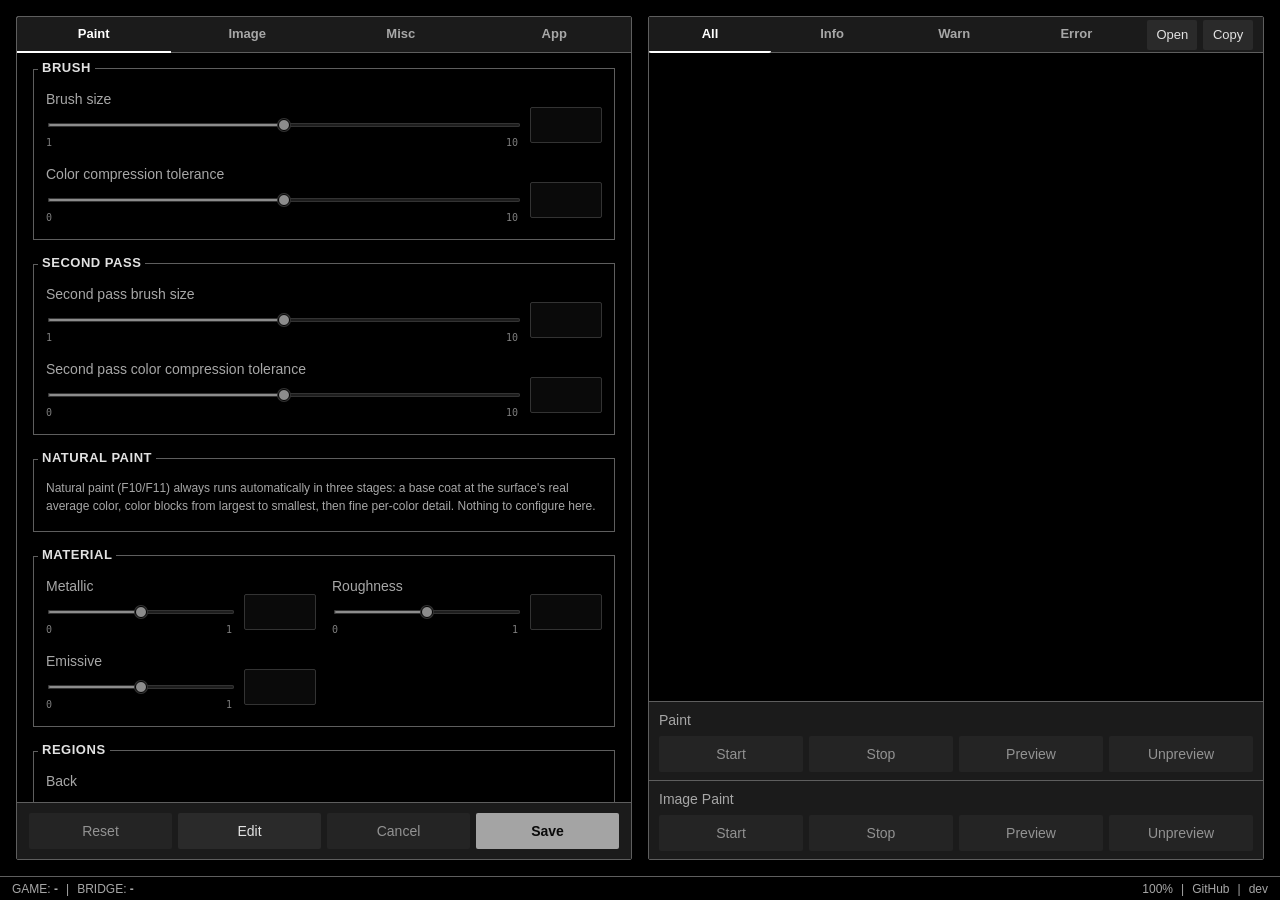
==== commit 78bd579c: "fix: complete ZemiMecchamouflage rebrand of stray upstream references (research hot-reload mutex nam" ====
--- a/src/csharp/ZemiMecchamouflage.WebHost/web/index.html
+++ b/src/csharp/ZemiMecchamouflage.WebHost/web/index.html
@@ -394,8 +394,6 @@
       <span><span data-i18n="footer.bridge">BRIDGE</span>: <b id="footer-bridge" class="status-token">-</b></span>
     </div>
     <div>
-      <a href="https://github.com/Mozmina/MecchaCamouflage/blob/main/LICENSE.txt" data-i18n="link.license">License</a>
-      <span>|</span>
       <span id="footer-zoom">100%</span>
       <span>|</span>
       <a href="https://github.com/Mozmina/MecchaCamouflage" data-i18n="link.github">GitHub</a>
